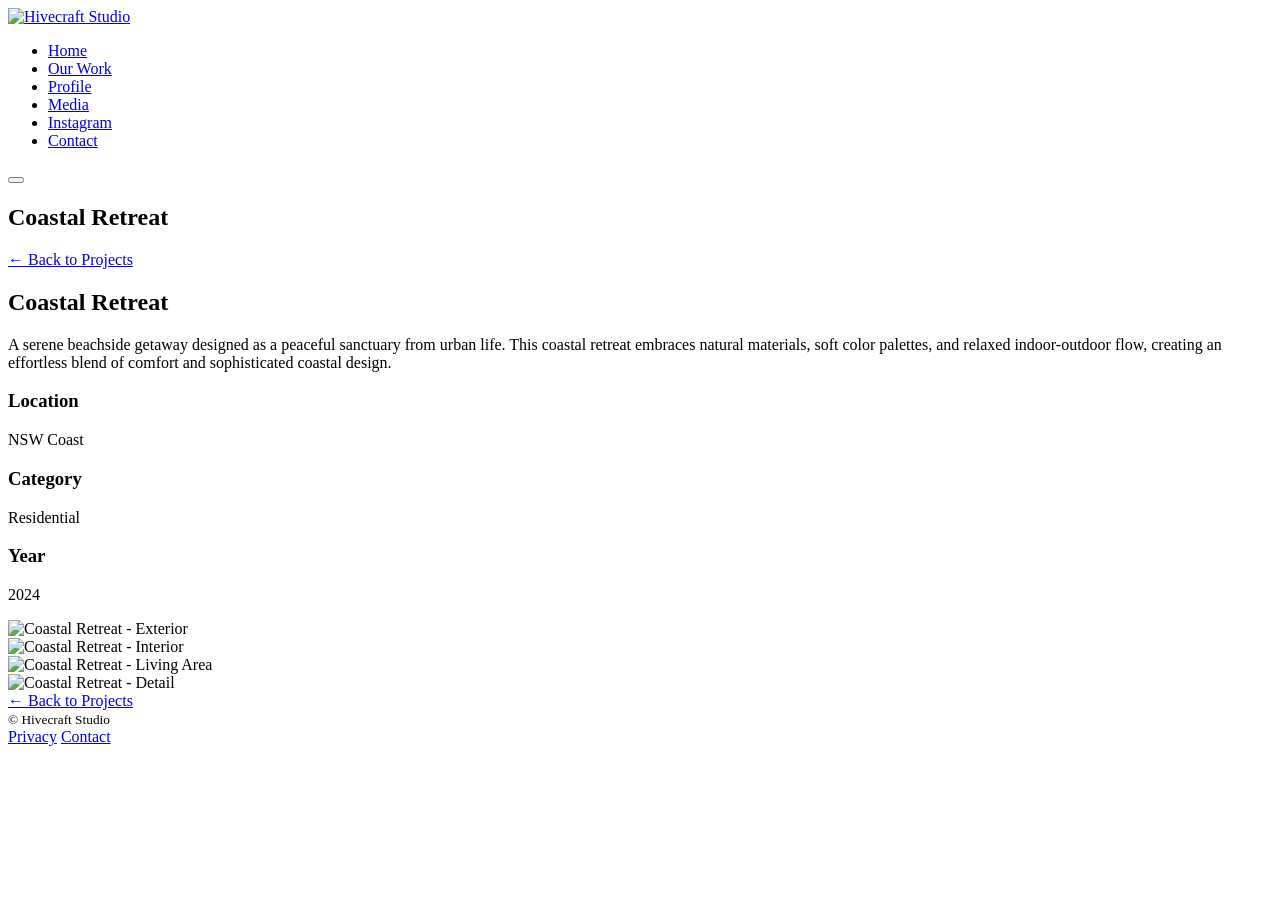
==== coastal-retreat.html @ 141a239c "Fixed Folder system" ====
<!doctype html>
<html lang="en">
<head>
  <meta charset="utf-8" />
  <meta name="viewport" content="width=device-width,initial-scale=1" />
  <title>Coastal Retreat - Hivecraft Studio</title>
  <link rel="stylesheet" href="assets/css/styles.css" />
  <link rel="stylesheet" href="assets/css/project-details.css" />
</head>
<body>
  <header class="site-header">
    <div class="container header-inner">
      <a class="logo" href="index.html"><img src="assets/images/logo.png" alt="Hivecraft Studio" /></a>
      <nav class="main-nav" aria-label="Main navigation">
        <ul>
          <li><a href="index.html#home">Home</a></li>
          <li><a href="index.html#work">Our Work</a></li>
          <li><a href="index.html#profile">Profile</a></li>
          <li><a href="index.html#media">Media</a></li>
          <li><a href="index.html#instagram">Instagram</a></li>
          <li><a href="index.html#contact">Contact</a></li>
        </ul>
      </nav>
      <button class="nav-toggle" aria-label="Open menu"></button>
    </div>
  </header>

  <!-- Project Hero -->
  <section class="project-hero">
    <div class="hero-image" style="background-image: url('assets/images/coastal-retreat/hero.jpg');">
      <div class="hero-overlay">
        <h1 class="project-title">Coastal Retreat</h1>
      </div>
    </div>
  </section>

  <!-- Project Information -->
  <section class="project-info container">
    <a href="index.html#work" class="back-link">← Back to Projects</a>
    
    <div class="info-grid">
      <div class="info-main">
        <h2>Coastal Retreat</h2>
        <p class="project-description">
          A serene beachside getaway designed as a peaceful sanctuary from urban life. This coastal retreat 
          embraces natural materials, soft color palettes, and relaxed indoor-outdoor flow, creating 
          an effortless blend of comfort and sophisticated coastal design.
        </p>
      </div>
      
      <div class="info-meta">
        <div class="meta-item">
          <h3>Location</h3>
          <p>NSW Coast</p>
        </div>
        <div class="meta-item">
          <h3>Category</h3>
          <p>Residential</p>
        </div>
        <div class="meta-item">
          <h3>Year</h3>
          <p>2024</p>
        </div>
      </div>
    </div>
  </section>

  <!-- Project Gallery -->
  <section class="project-gallery">
    <div class="gallery-image fade-in">
      <img src="assets/images/coastal-retreat/2.jpg" alt="Coastal Retreat - Exterior" loading="lazy" />
    </div>
    <div class="gallery-image fade-in">
      <img src="assets/images/coastal-retreat/3.jpg" alt="Coastal Retreat - Interior" loading="lazy" />
    </div>
    <div class="gallery-image fade-in">
      <img src="assets/images/coastal-retreat/4.jpg" alt="Coastal Retreat - Living Area" loading="lazy" />
    </div>
    <div class="gallery-image fade-in">
      <img src="assets/images/coastal-retreat/1.jpg" alt="Coastal Retreat - Detail" loading="lazy" />
    </div>
  </section>

  <!-- Back to Projects -->
  <section class="back-section container">
    <a href="index.html#work" class="cta">← Back to Projects</a>
  </section>

  <!-- Footer -->
  <footer class="site-footer">
    <div class="container footer-inner">
      <div class="footer-left">
        <small>© <span id="year"></span>Hivecraft Studio</small>
      </div>
      <div class="footer-right">
        <nav>
          <a href="#privacy">Privacy</a>
          <a href="index.html#contact">Contact</a>
        </nav>
      </div>
    </div>
  </footer>

  <script src="assets/js/main.js"></script>
  <script src="assets/js/project-details.js"></script>
</body>
</html>
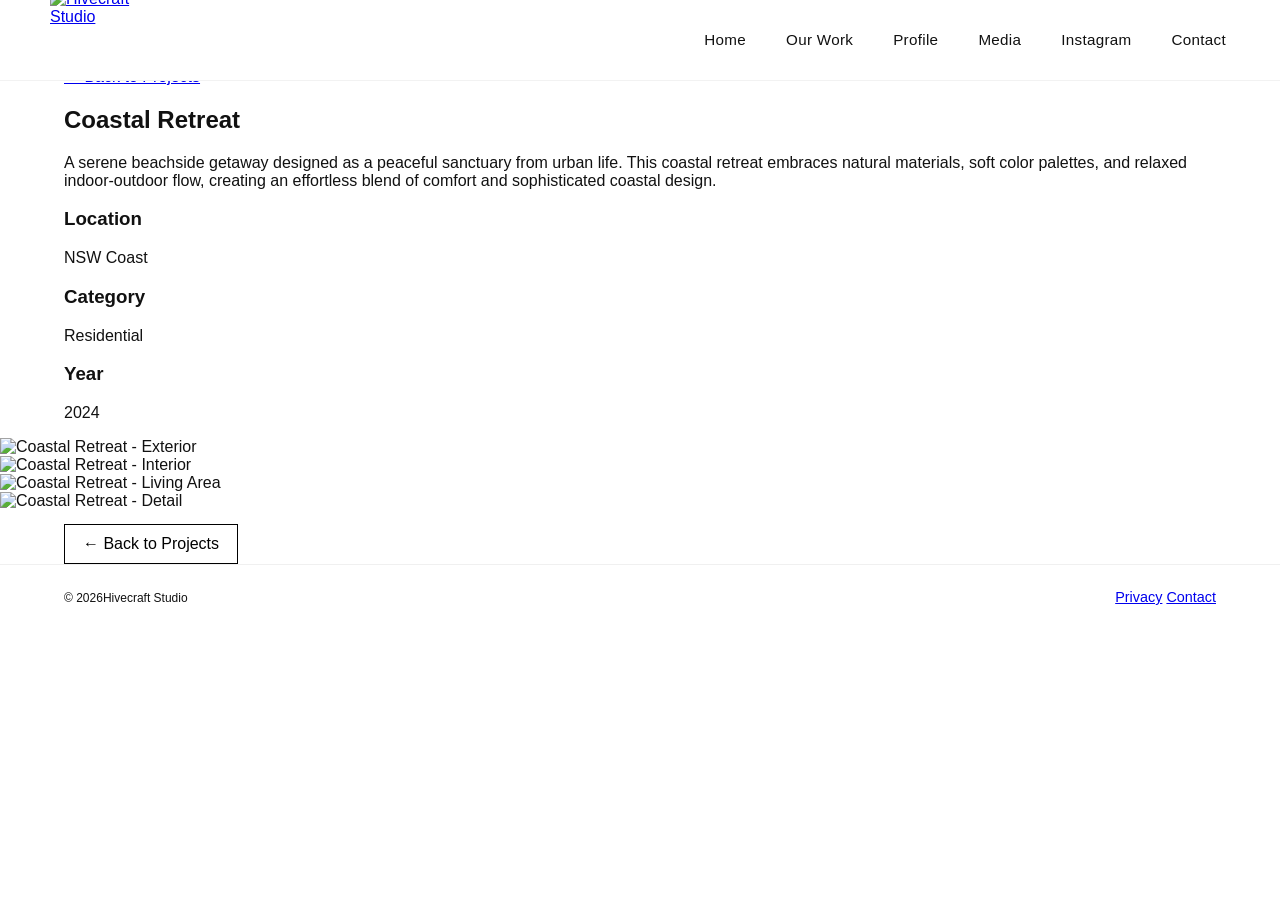
==== commit c6921a8f: "Improve performance" ====
--- a/coastal-retreat.html
+++ b/coastal-retreat.html
@@ -4,13 +4,14 @@
   <meta charset="utf-8" />
   <meta name="viewport" content="width=device-width,initial-scale=1" />
   <title>Coastal Retreat - Hivecraft Studio</title>
+  <link rel="preload" as="image" href="assets/images/coastal-retreat/hero.jpg" />
   <link rel="stylesheet" href="assets/css/styles.css" />
   <link rel="stylesheet" href="assets/css/project-details.css" />
 </head>
 <body>
   <header class="site-header">
     <div class="container header-inner">
-      <a class="logo" href="index.html"><img src="assets/images/logo.png" alt="Hivecraft Studio" /></a>
+      <a class="logo" href="index.html"><img src="assets/images/logo.png" alt="Hivecraft Studio" width="100" height="100" /></a>
       <nav class="main-nav" aria-label="Main navigation">
         <ul>
           <li><a href="index.html#home">Home</a></li>
@@ -101,7 +102,7 @@
     </div>
   </footer>
 
-  <script src="assets/js/main.js"></script>
-  <script src="assets/js/project-details.js"></script>
+  <script src="assets/js/main.js" defer></script>
+  <script src="assets/js/project-details.js" defer></script>
 </body>
 </html>
--- a/assets/css/styles.css
+++ b/assets/css/styles.css
@@ -0,0 +1,624 @@
+/* --- Reset + base --- */
+* {
+  box-sizing: border-box;
+}
+html, body {
+  margin: 0;
+  font-family: -apple-system, BlinkMacSystemFont, "Segoe UI", "Helvetica Neue", Helvetica, Arial, sans-serif;
+  color: #111;
+  background: #fff;
+  -webkit-font-smoothing: antialiased;
+  -moz-osx-font-smoothing: grayscale;
+}
+img {
+  max-width: 100%;
+  height: auto;
+  display: block;
+}
+/* Enable snapping from hero to About on desktop only */
+@media (min-width: 701px) {
+  body {
+    scroll-snap-type: y mandatory;
+  }
+  .hero, .about {
+    scroll-snap-align: start;
+    scroll-margin-top: 80px;
+  }
+}
+.container {
+  max-width: 1200px;
+  margin: 0 auto;
+  padding: 0 24px;
+}
+
+/* --- Header --- */
+.site-header {
+  position: fixed;
+  top: 0;
+  left: 0;
+  right: 0;
+  background: #fff;
+  z-index: 50;
+  border-bottom: 1px solid rgba(0, 0, 0, 0.05);
+  transition: box-shadow 0.3s ease;
+}
+.header-inner {
+  display: flex;
+  align-items: center;
+  justify-content: space-between;
+  height: 80px;
+  padding: 0 10px;
+}
+.logo img {
+  height: 100px;
+  width: auto;
+  display: block;
+  contain: layout style paint;
+}
+.main-nav ul {
+  display: flex;
+  gap: clamp(16px, 3vw, 32px);
+  list-style: none;
+  margin: 0;
+  padding: 0;
+}
+.main-nav a {
+  color: #111;
+  text-decoration: none;
+  font-weight: 500;
+  font-size: clamp(0.85rem, 1.5vw, 0.95rem);
+  letter-spacing: 0.02em;
+  padding: 8px 4px;
+  position: relative;
+  transition: color 0.25s ease, transform 0.2s ease;
+  white-space: nowrap;
+}
+.main-nav a::after {
+  content: "";
+  position: absolute;
+  bottom: 0;
+  left: 0;
+  height: 2px;
+  width: 0%;
+  background: #000;
+  transition: width 0.25s ease;
+}
+.main-nav a:hover {
+  color: #000;
+  transform: translateY(-1px);
+}
+.main-nav a:hover::after {
+  width: 100%;
+}
+.main-nav a:active {
+  transform: translateY(0);
+}
+.nav-toggle {
+  display: none;
+  background: none;
+  border: 0;
+  font-size: 26px;
+  cursor: pointer;
+}
+
+/* --- Hero / slideshow --- */
+.hero {
+  margin-top: 80px;
+}
+.slideshow {
+  position: relative;
+  /* Fill the viewport beneath the fixed 80px header */
+  height: calc(100vh - 80px);
+  min-height: 400px;
+  overflow: hidden;
+}
+/* Use dynamic viewport units on supported browsers (better on mobile toolbars) */
+@supports (height: 100dvh) {
+  .slideshow { height: calc(100dvh - 80px); }
+}
+.slide {
+  position: absolute;
+  inset: 0;
+  background-size: cover;
+  background-position: center;
+  opacity: 0;
+  will-change: opacity, transform;
+  contain: layout style paint;
+  transform: scale(1.02);
+  transition: opacity 0.8s ease, transform 1.2s ease;
+}
+.slide.active {
+  opacity: 1;
+  transform: scale(1);
+}
+.slide-prev,
+.slide-next {
+  position: absolute;
+  top: 50%;
+  transform: translateY(-50%);
+  background: rgba(255, 255, 255, 0.85);
+  border: 0;
+  padding: 12px 16px;
+  font-size: 22px;
+  cursor: pointer;
+}
+.slide-prev {
+  left: 12px;
+}
+.slide-next {
+  right: 12px;
+}
+.slide-dots {
+  position: absolute;
+  left: 50%;
+  transform: translateX(-50%);
+  bottom: 16px;
+  display: flex;
+  gap: 8px;
+}
+.slide-dots button {
+  width: 10px;
+  height: 10px;
+  border-radius: 50%;
+  border: 0;
+  background: rgba(255, 255, 255, 0.6);
+  cursor: pointer;
+}
+.slide-dots button.active {
+  background: rgba(0, 0, 0, 0.85);
+}
+
+/* --- About --- */
+.about {
+  padding: 60px 0;
+  line-height: 1.6;
+}
+.about h2 {
+  font-size: 1.8rem;
+  margin-bottom: 12px;
+  letter-spacing: 0.02em;
+}
+.cta {
+  display: inline-block;
+  margin-top: 14px;
+  padding: 10px 18px;
+  border: 1px solid #000;
+  text-decoration: none;
+  color: #000;
+  transition: background 0.3s ease, color 0.3s ease;
+}
+.cta:hover {
+  background: #000;
+  color: #fff;
+}
+
+/* --- Projects grid --- */
+.projects {
+  padding: 80px 0 100px;
+  max-width: 100%;
+  margin: 0;
+}
+.projects .container {
+  max-width: 100%;
+  padding: 0;
+}
+.projects h3 {
+  margin-bottom: 0;
+  font-size: 1.4rem;
+  letter-spacing: 0.02em;
+  padding: 0 24px 40px;
+  max-width: 1200px;
+  margin-left: auto;
+  margin-right: auto;
+}
+.grid {
+  display: grid;
+  grid-template-columns: repeat(3, 1fr);
+  gap: 4px;
+  width: 100%;
+}
+.project {
+  position: relative;
+  overflow: hidden;
+  margin: 0;
+  padding: 0;
+  aspect-ratio: 4/5;
+  background: #f5f5f5;
+  cursor: pointer;
+  transition: transform 0.3s ease;
+}
+.project:active {
+  transform: scale(0.98);
+}
+.project img {
+  width: 100%;
+  height: 100%;
+  will-change: transform, filter;
+  contain: layout style paint;
+  object-fit: cover;
+  object-position: center;
+  display: block;
+  transition: transform 0.5s ease, filter 0.3s ease;
+}
+.project:hover img {
+  transform: scale(1.05);
+  filter: brightness(0.95);
+}
+.project figcaption {
+  position: absolute;
+  bottom: 0;
+  left: 0;
+  right: 0;
+  padding: 20px;
+  font-size: 1rem;
+  text-align: left;
+  letter-spacing: 0.02em;
+  background: linear-gradient(to top, rgba(0,0,0,0.7) 0%, transparent 100%);
+  color: #fff;
+  opacity: 0;
+  transform: translateY(10px);
+  transition: opacity 0.3s ease, transform 0.3s ease;
+}
+.project:hover figcaption {
+  opacity: 1;
+  transform: translateY(0);
+}
+
+/* --- Footer --- */
+.site-footer {
+  border-top: 1px solid rgba(0, 0, 0, 0.06);
+  padding: 24px 0;
+  background: #fff;
+}
+.footer-inner {
+  display: flex;
+  justify-content: space-between;
+  align-items: center;
+  font-size: 0.9rem;
+}
+
+/* --- Responsive --- */
+@media (max-width: 1024px) {
+  .header-inner {
+    padding: 0 20px;
+  }
+  .main-nav ul {
+    gap: 20px;
+  }
+  .main-nav a {
+    font-size: 0.9rem;
+    padding: 8px 2px;
+  }
+}
+
+@media (max-width: 900px) {
+  .main-nav ul {
+    gap: 14px;
+  }
+  .main-nav a {
+    font-size: 0.85rem;
+  }
+  .grid {
+    grid-template-columns: repeat(2, 1fr);
+  }
+}
+
+@media (max-width: 800px) {
+  .main-nav {
+    display: none;
+  }
+  .nav-toggle {
+    display: block;
+    position: absolute;
+    right: 16px;
+    top: 50%;
+    transform: translateY(-50%);
+    font-size: 0;
+    width: 48px;
+    height: 48px;
+    cursor: pointer;
+    -webkit-tap-highlight-color: transparent;
+    transition: all 0.3s ease;
+    border-radius: 50%;
+    z-index: 101;
+    background: transparent;
+    border: none;
+    padding: 0;
+  }
+  
+  /* Hamburger icon styling */
+  .nav-toggle::before,
+  .nav-toggle::after {
+    content: '';
+    position: absolute;
+    left: 50%;
+    top: 50%;
+    width: 26px;
+    height: 2.5px;
+    background: #000;
+    transition: all 0.35s cubic-bezier(0.4, 0, 0.2, 1);
+    transform-origin: center;
+    border-radius: 2px;
+  }
+  .nav-toggle::before {
+    transform: translate(-50%, -50%) translateY(-8px);
+    box-shadow: 0 8px 0 #000;
+  }
+  .nav-toggle::after {
+    transform: translate(-50%, -50%) translateY(8px);
+  }
+  
+  .nav-toggle:hover {
+    background: rgba(0, 0, 0, 0.06);
+  }
+  .nav-toggle:active {
+    transform: translateY(-50%) scale(0.9);
+  }
+}
+@media (max-width: 700px) {
+  /* Mobile page gutters */
+  .container { padding: 0 20px; }
+
+  /* Hide hero on mobile */
+  .hero { display: none; }
+
+  /* Center the logo in header; place toggle on the right */
+  .header-inner {
+    justify-content: center;
+    position: relative;
+    padding: 0 20px;
+    height: 80px;
+  }
+  /* Absolutely center the logo within the header */
+  .logo {
+    position: absolute;
+    left: 50%;
+    top: 50%;
+    transform: translate(-50%, -50%);
+    margin: 0;
+    z-index: 50;
+  }
+  .logo img {
+    height: 120px;
+  }
+  
+  /* Keep toggle on right side */
+  .nav-toggle {
+    right: 16px;
+    left: auto;
+  }
+  
+  /* Transform to X when menu is open */
+  body.menu-open .nav-toggle {
+    position: fixed;
+    right: 16px;
+    left: auto;
+    top: 16px;
+    transform: none;
+  }
+  body.menu-open .nav-toggle::before {
+    transform: translate(-50%, -50%) rotate(45deg);
+    box-shadow: none;
+  }
+  body.menu-open .nav-toggle::after {
+    transform: translate(-50%, -50%) rotate(-45deg);
+  }
+  
+  body.menu-open .nav-toggle:active {
+    transform: scale(0.9);
+    top: 16px;
+  }
+
+  /* First content section below fixed header */
+  .about { 
+    margin-top: 100px;
+    padding: 0 0 48px 20px;
+  }
+
+  /* Section spacing and typography */
+  .about h2 { 
+    font-size: 1.75rem;
+    font-weight: 600;
+    margin: 0 0 20px;
+    color: #000;
+  }
+  .about h2::before {
+    content: '';
+    display: block;
+    width: 60px;
+    height: 4px;
+    background: #f9c74f;
+    margin-bottom: 16px;
+  }
+  .about p {
+    font-size: 0.95rem;
+    line-height: 1.65;
+    color: #666;
+    margin-bottom: 16px;
+  }
+  .cta {
+    margin-top: 24px;
+    padding: 12px 24px;
+    font-size: 0.95rem;
+  }
+
+  .projects { 
+    padding: 48px 0 64px;
+  }
+  .projects h3 { 
+    font-size: 1.5rem;
+    font-weight: 600;
+    margin: 0 0 28px;
+    color: #000;
+    padding-left: 20px;
+  }
+
+  /* Mobile menu: full-screen overlay */
+  .main-nav {
+    position: fixed;
+    top: 0;
+    left: 0;
+    right: 0;
+    bottom: 0;
+    background: #fff;
+    display: none;
+    z-index: 100;
+    animation: fadeIn 0.3s ease-out;
+    overflow-y: auto;
+  }
+  @keyframes fadeIn {
+    from {
+      opacity: 0;
+    }
+    to {
+      opacity: 1;
+    }
+  }
+  .main-nav.open { 
+    display: flex;
+    flex-direction: column;
+    justify-content: center;
+  }
+  
+  /* Add top spacing for logo area */
+  .main-nav::before {
+    content: '';
+    display: block;
+    height: 100px;
+    flex-shrink: 0;
+  }
+  
+  /* Ensure header and logo stay on top of overlay */
+  body.menu-open .site-header {
+    position: fixed;
+    top: 0;
+    left: 0;
+    right: 0;
+    z-index: 102;
+    background: #fff;
+    border-bottom: none;
+  }
+  body.menu-open .logo {
+    position: fixed;
+    left: 50%;
+    top: 40px;
+    transform: translate(-50%, -50%);
+    z-index: 103;
+  }
+  body.menu-open .logo img {
+    height: 125px;
+  }
+  
+  .main-nav ul {
+    flex-direction: column;
+    gap: 0;
+    padding: 0;
+    margin: auto 0;
+    text-align: center;
+    animation: slideUp 0.4s ease-out 0.1s backwards;
+  }
+  @keyframes slideUp {
+    from {
+      opacity: 0;
+      transform: translateY(30px);
+    }
+    to {
+      opacity: 1;
+      transform: translateY(0);
+    }
+  }
+  .main-nav li {
+    margin: 0;
+    animation: fadeInItem 0.3s ease-out backwards;
+  }
+  .main-nav li:nth-child(1) { animation-delay: 0.15s; }
+  .main-nav li:nth-child(2) { animation-delay: 0.2s; }
+  .main-nav li:nth-child(3) { animation-delay: 0.25s; }
+  .main-nav li:nth-child(4) { animation-delay: 0.3s; }
+  .main-nav li:nth-child(5) { animation-delay: 0.35s; }
+  .main-nav li:nth-child(6) { animation-delay: 0.4s; }
+  @keyframes fadeInItem {
+    from {
+      opacity: 0;
+      transform: translateX(-20px);
+    }
+    to {
+      opacity: 1;
+      transform: translateX(0);
+    }
+  }
+  .main-nav a {
+    display: block;
+    padding: 20px 28px;
+    font-size: 1.1rem;
+    font-weight: 400;
+    letter-spacing: 0.08em;
+    text-transform: uppercase;
+    color: #333;
+    border-bottom: none;
+    transition: color 0.2s ease, transform 0.2s ease;
+    -webkit-tap-highlight-color: transparent;
+  }
+  .main-nav a:hover,
+  .main-nav a:active {
+    color: #000;
+    background-color: transparent;
+    transform: scale(1.05);
+    padding-left: 28px;
+  }
+  .main-nav a::after { display: none; }
+  
+  /* Transform hamburger to X when menu is open */
+  .nav-toggle {
+    transition: transform 0.3s ease;
+    z-index: 101;
+  }
+  body.menu-open .nav-toggle {
+    position: fixed;
+  }
+  body.menu-open .nav-toggle::before {
+    content: '×';
+    position: absolute;
+    left: 50%;
+    top: 50%;
+    transform: translate(-50%, -50%);
+    font-size: 32px;
+    font-weight: 300;
+  }
+  body.menu-open .nav-toggle {
+    font-size: 0;
+    color: transparent;
+  }
+  
+  /* Keep logo visible in overlay */
+  body.menu-open .logo {
+    z-index: 101;
+  }
+  
+  .nav-toggle {
+    display: block;
+  }
+  
+  .grid {
+    grid-template-columns: 1fr;
+  }
+  .project {
+    aspect-ratio: 16/10;
+  }
+  .project figcaption {
+    opacity: 1;
+    transform: translateY(0);
+    background: linear-gradient(to top, rgba(0,0,0,0.8) 0%, transparent 100%);
+  }
+  
+  .slide-prev,
+  .slide-next {
+    display: none;
+  }
+  .slide-dots { display: none; }
+}
+
+/* Prevent background scroll when mobile menu open */
+.menu-open {
+  overflow: hidden;
+}
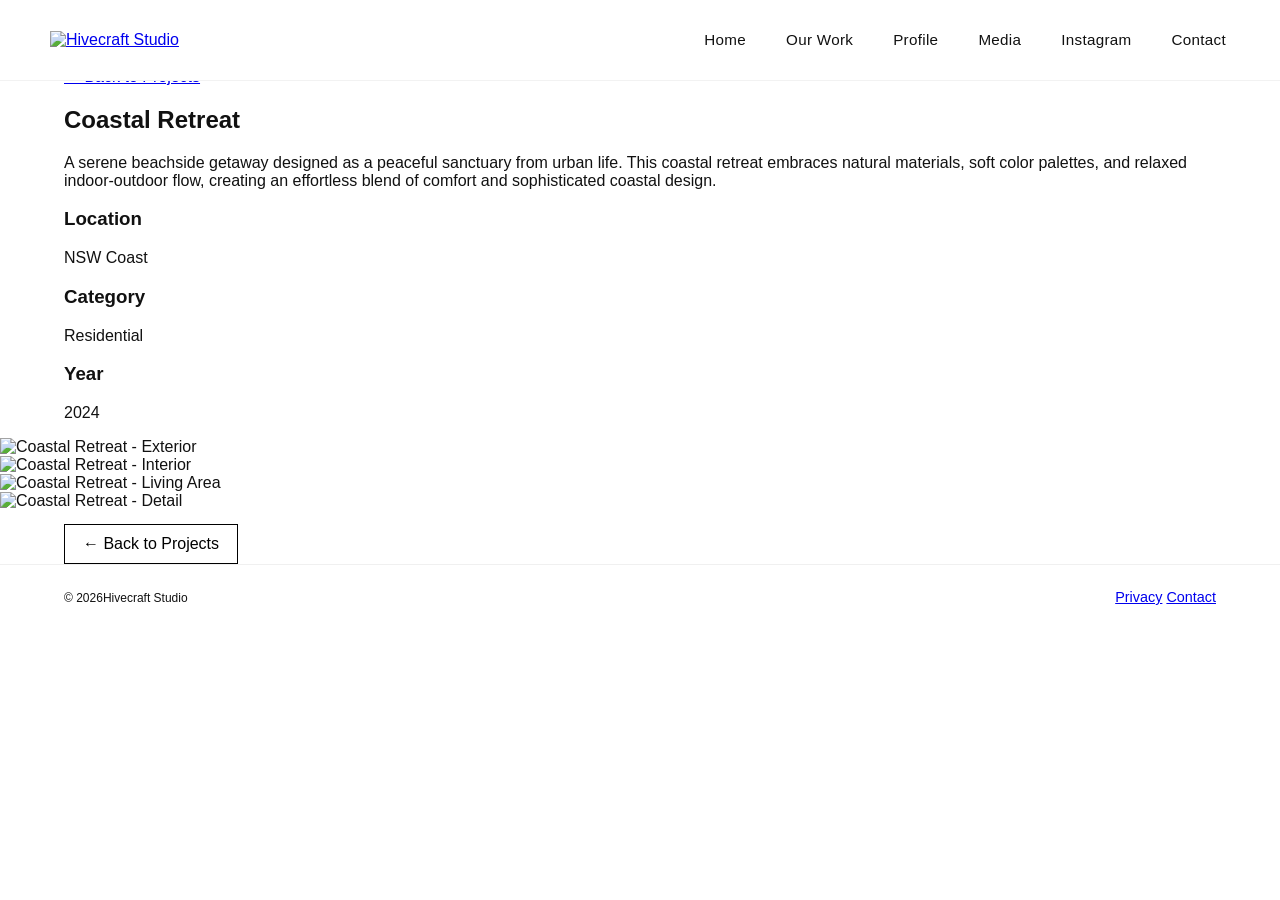
==== commit 6aae24ee: "Revert "Improve performance" This reverts commit c6921a8fd91937692c85faf1bc3efbca2c2fc032." ====
--- a/coastal-retreat.html
+++ b/coastal-retreat.html
@@ -4,14 +4,13 @@
   <meta charset="utf-8" />
   <meta name="viewport" content="width=device-width,initial-scale=1" />
   <title>Coastal Retreat - Hivecraft Studio</title>
-  <link rel="preload" as="image" href="assets/images/coastal-retreat/hero.jpg" />
   <link rel="stylesheet" href="assets/css/styles.css" />
   <link rel="stylesheet" href="assets/css/project-details.css" />
 </head>
 <body>
   <header class="site-header">
     <div class="container header-inner">
-      <a class="logo" href="index.html"><img src="assets/images/logo.png" alt="Hivecraft Studio" width="100" height="100" /></a>
+      <a class="logo" href="index.html"><img src="assets/images/logo.png" alt="Hivecraft Studio" /></a>
       <nav class="main-nav" aria-label="Main navigation">
         <ul>
           <li><a href="index.html#home">Home</a></li>
@@ -102,7 +101,7 @@
     </div>
   </footer>
 
-  <script src="assets/js/main.js" defer></script>
-  <script src="assets/js/project-details.js" defer></script>
+  <script src="assets/js/main.js"></script>
+  <script src="assets/js/project-details.js"></script>
 </body>
 </html>
--- a/assets/css/styles.css
+++ b/assets/css/styles.css
@@ -4,16 +4,11 @@
 }
 html, body {
   margin: 0;
-  font-family: -apple-system, BlinkMacSystemFont, "Segoe UI", "Helvetica Neue", Helvetica, Arial, sans-serif;
+  font-family: "Helvetica Neue", Helvetica, Arial, sans-serif;
   color: #111;
   background: #fff;
   -webkit-font-smoothing: antialiased;
   -moz-osx-font-smoothing: grayscale;
-}
-img {
-  max-width: 100%;
-  height: auto;
-  display: block;
 }
 /* Enable snapping from hero to About on desktop only */
 @media (min-width: 701px) {
@@ -50,10 +45,8 @@
   padding: 0 10px;
 }
 .logo img {
-  height: 100px;
+  height: 100px; /* increased from 42px */
   width: auto;
-  display: block;
-  contain: layout style paint;
 }
 .main-nav ul {
   display: flex;
@@ -122,8 +115,6 @@
   background-size: cover;
   background-position: center;
   opacity: 0;
-  will-change: opacity, transform;
-  contain: layout style paint;
   transform: scale(1.02);
   transition: opacity 0.8s ease, transform 1.2s ease;
 }
@@ -233,8 +224,6 @@
 .project img {
   width: 100%;
   height: 100%;
-  will-change: transform, filter;
-  contain: layout style paint;
   object-fit: cover;
   object-position: center;
   display: block;
